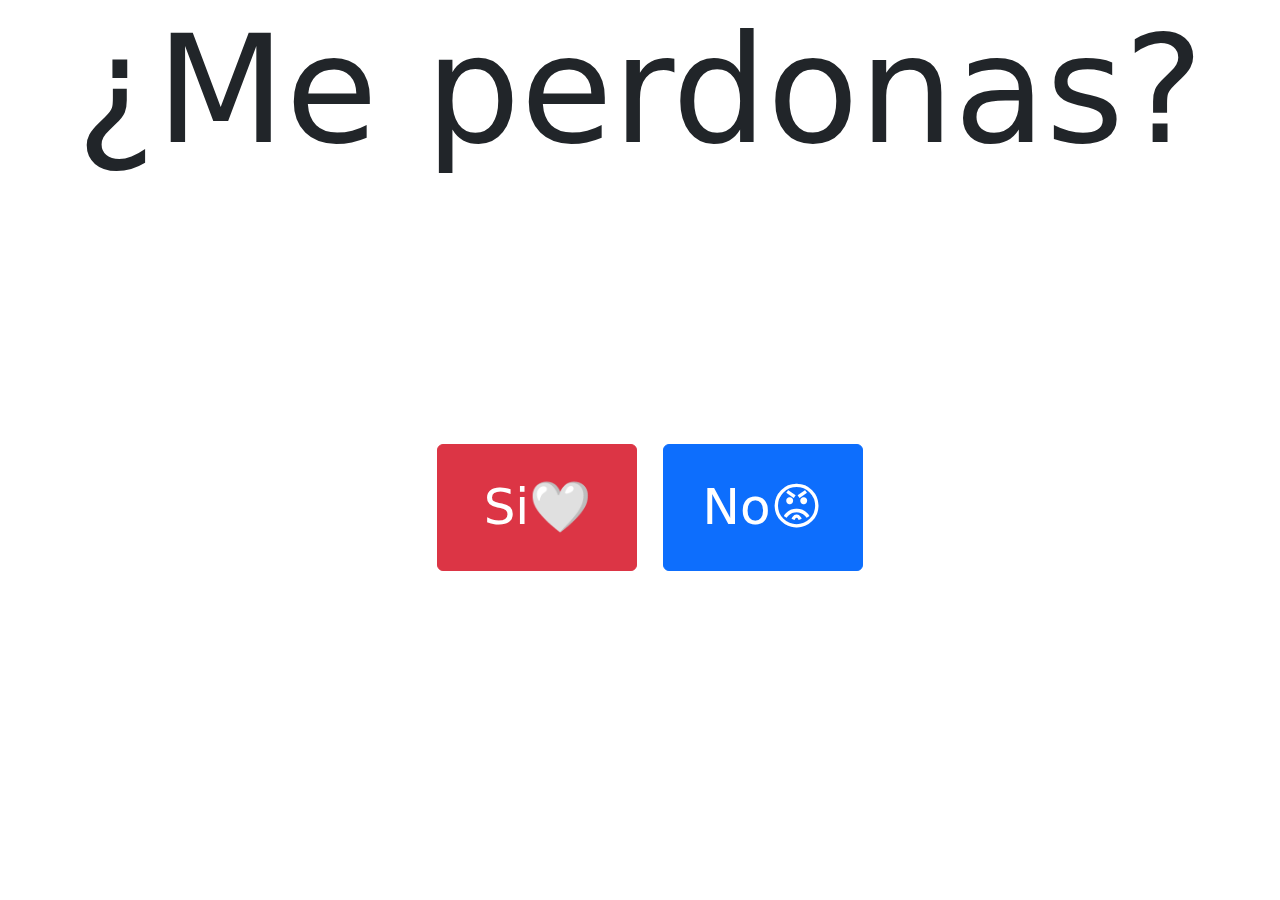
==== index.html @ d7bfed5e "Add files via upload" ====
<html>
    <head>
        <title>Perdoname :/</title>
        <link rel="stylesheet" href="bootstrap.min.css">
        <link rel="stylesheet" href="style.css">
    </head>
    <body>
        <center><h1 style="font-size: 150px;">¿Me perdonas?</h1></center>
        <center><a href="si.html" class="btn btn-danger">Si🤍</a>
        <p class="btn btn-primary">No😡</p></center>
    </body>
</html>
---- style.css ----
.btn{
    margin: 0 auto;
    width: 200px;
    padding-top: 25px;
    padding-bottom: 25px;
    font-size: 50px;
    margin-top: 20%;
    margin-left: 20px;
}
.main{
    margin: 0 auto;
    width: 40%;
}
.ImgSiseCaru{
    max-width: 60%;
    max-height: 1000px;
}
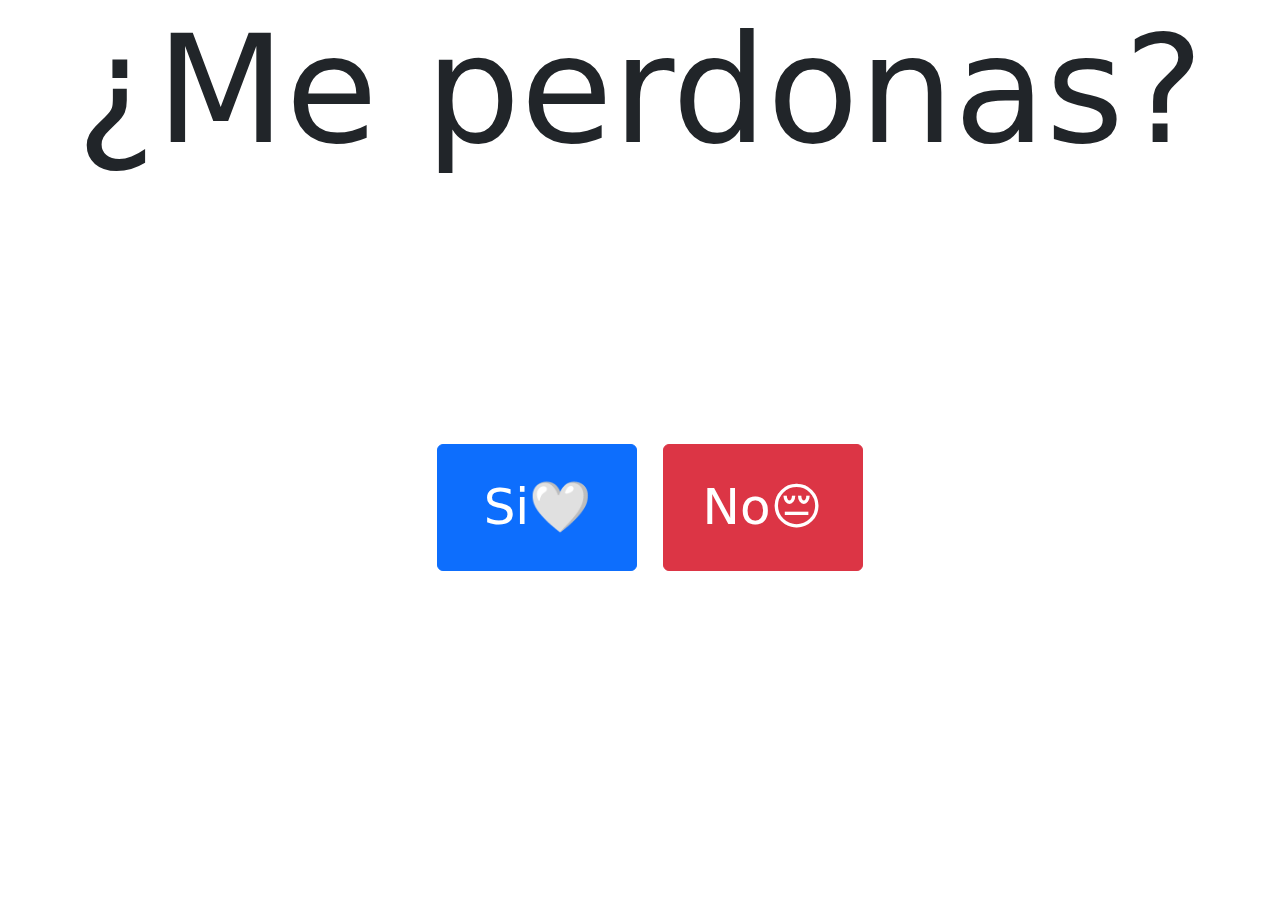
==== commit ff28de62: "Add files via upload" ====
--- a/index.html
+++ b/index.html
@@ -5,8 +5,11 @@
         <link rel="stylesheet" href="style.css">
     </head>
     <body>
-        <center><h1 style="font-size: 150px;">¿Me perdonas?</h1></center>
-        <center><a href="si.html" class="btn btn-danger">Si🤍</a>
-        <p class="btn btn-primary">No😡</p></center>
+        <main id="main">
+            <center><h1 id="textoMain" style="font-size: 150px;">¿Me perdonas?</h1></center>
+            <center><a href="si.html" class="btn btn-primary">Si🤍</a>
+            <p class="btn btn-danger" onclick="funtno()" id="btnNO">No😔</p></center>
+            <script src="funt.js"></script>
+        </main>
     </body>
 </html>--- a/style.css
+++ b/style.css
@@ -1,15 +1,15 @@
 .btn{
     margin: 0 auto;
-    width: 200px;
+    min-width: 200px;
     padding-top: 25px;
     padding-bottom: 25px;
     font-size: 50px;
     margin-top: 20%;
     margin-left: 20px;
 }
-.main{
+#main{
     margin: 0 auto;
-    width: 40%;
+    height: 100%;
 }
 .ImgSiseCaru{
     max-width: 60%;
